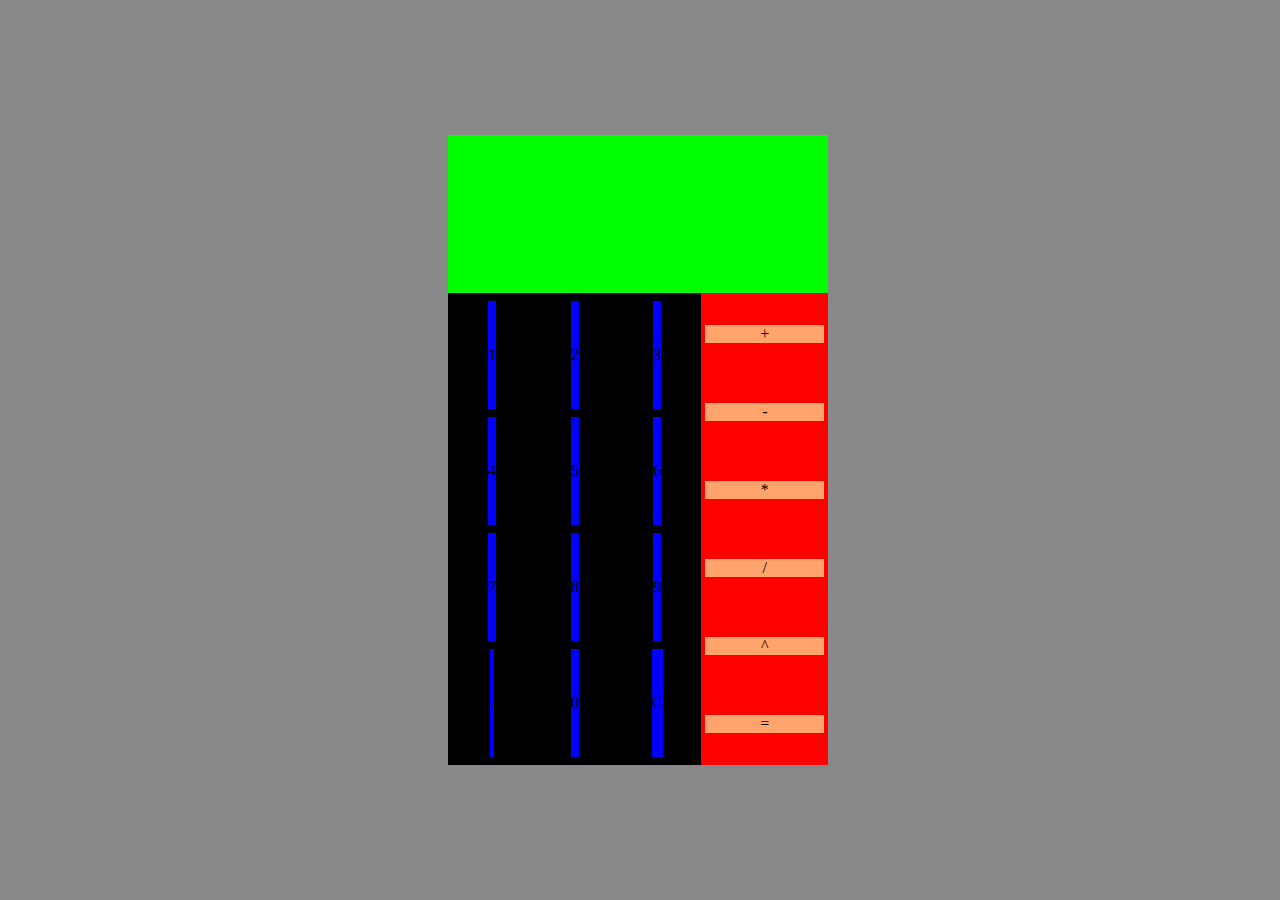
==== index.html @ 96d882b4 "Initial commit" ====
<!DOCTYPE html>
<html lang="en">
  <head>
    <meta charset="UTF-8">
    <link rel="stylesheet" href="main.css">
    <title>USPCodeLab Calculadora</title>
  </head>

  <body>
    <div class="container">
      <div class="calc">
        <div class="visor"></div>
        <div class="numpad">
          <div class="num_wrapper">
            <div id="number1" class="numbtn numpad-left numpad-top">1</div>
          </div>
          <div class="num_wrapper">
            <div id="number2" class="numbtn numpad-top">2</div>
          </div>
          <div class="num_wrapper">
            <div id="number3" class="numbtn numpad-top numpad-right">3</div>
          </div>
          <div class="num_wrapper">
            <div id="number4" class="numbtn numpad-left">4</div>
          </div>
          <div class="num_wrapper">
            <div id="number5" class="numbtn">5</div>
          </div>
          <div class="num_wrapper">
            <div id="number6" class="numbtn numpad-right">6</div>
          </div>
          <div class="num_wrapper">
            <div id="number7" class="numbtn numpad-left">7</div>
          </div>
          <div class="num_wrapper">
            <div id="number8" class="numbtn">8</div>
          </div>
          <div class="num_wrapper">
            <div id="number9" class="numbtn numpad-right">9</div>
          </div>
          <div class="num_wrapper">
            <div id="dot" class="numbtn numpad-left numpad-bottom">.</div>
          </div>
          <div class="num_wrapper">
            <div id="number0" class="numbtn numpad-bottom">0</div>
          </div>
          <div class="num_wrapper">
            <div id="clear" class="numbtn numpad-right numpad-bottom">C</div>
          </div>
        </div>
        <div class="oppad">
          <div class="op_wrapper">
            <div id="plus" class="opbtn">+</div>
          </div>
          <div class="op_wrapper">
            <div id="minus" class="opbtn">-</div>
          </div>
          <div class="op_wrapper">
            <div id="product" class="opbtn">*</div>
          </div>
          <div class="op_wrapper">
            <div id="division" class="opbtn">/</div>
          </div>
          <div class="op_wrapper">
            <div id="power" class="opbtn">^</div>
          </div>
          <div class="op_wrapper">
            <div id="equal" class="opbtn">=</div>
          </div>
        </div>
      </div>
    </div>
  </body>
</html>
---- main.css ----
body {
  margin: 0;
}

.container {
  display: flex;
  flex-flow: column;
  background: #888;

  justify-content: space-around;
  align-items: center;

  min-height: 100vh;
}

.calc {
  display: grid;
  grid-template-rows: 25% 75%;
  grid-template-columns: 66% 33%;

  max-width: 40%;
  min-width: 30%;

  max-height: 70vh;
  min-height: 70vh;
}

.visor {
  grid-row: 1 / 2;
  grid-column: 1 / 3;

  background: #00FF00;

  display: flex;
  justify-content: flex-end;
  align-items: center;

  flex-wrap: nowrap;
  overflow: auto;
}

.numpad {
  display: flex;
  flex-flow: row wrap;

  grid-row: 2 / 3;
  grid-column: 1 / 2;

  background: #000000;
}

.num_wrapper {
  flex: 1 1 33%;

  display: flex;
  flex-flow: column wrap;

  justify-content: space-around;
  align-items: center;
  align-content: center;
}

.numbtn {
  margin: 4px;
  flex: 1 1;
  background: #0000FF;
  text-align: center;
  align-self: stretch;

  display: flex;
  align-items: center;
  justify-content: center;
}

.numpad-left {
  margin-left: 8px;
}

.numpad-top {
  margin-top: 8px;
}

.numpad-bottom {
  margin-bottom: 8px;
}

.numpad-right {
  margin-right: 8px;
}

.oppad {
  display: flex;
  flex-flow: row wrap;
  justify-content: space-around;
  align-items: center;

  grid-row: 2 / 3;
  grid-column: 2 / 3;

  background: #FF0000;
}

.op_wrapper {
  flex: 1 1 100%;

  display: flex;
  flex-flow: column;
}

.opbtn {
  background: #ffa46d;
  text-align: center;
  align-self: stretch;
  margin: 4px 4px 0 4px;
}

.op_wrapper:last-child>.opbtn {
  margin-bottom: 4px;
}
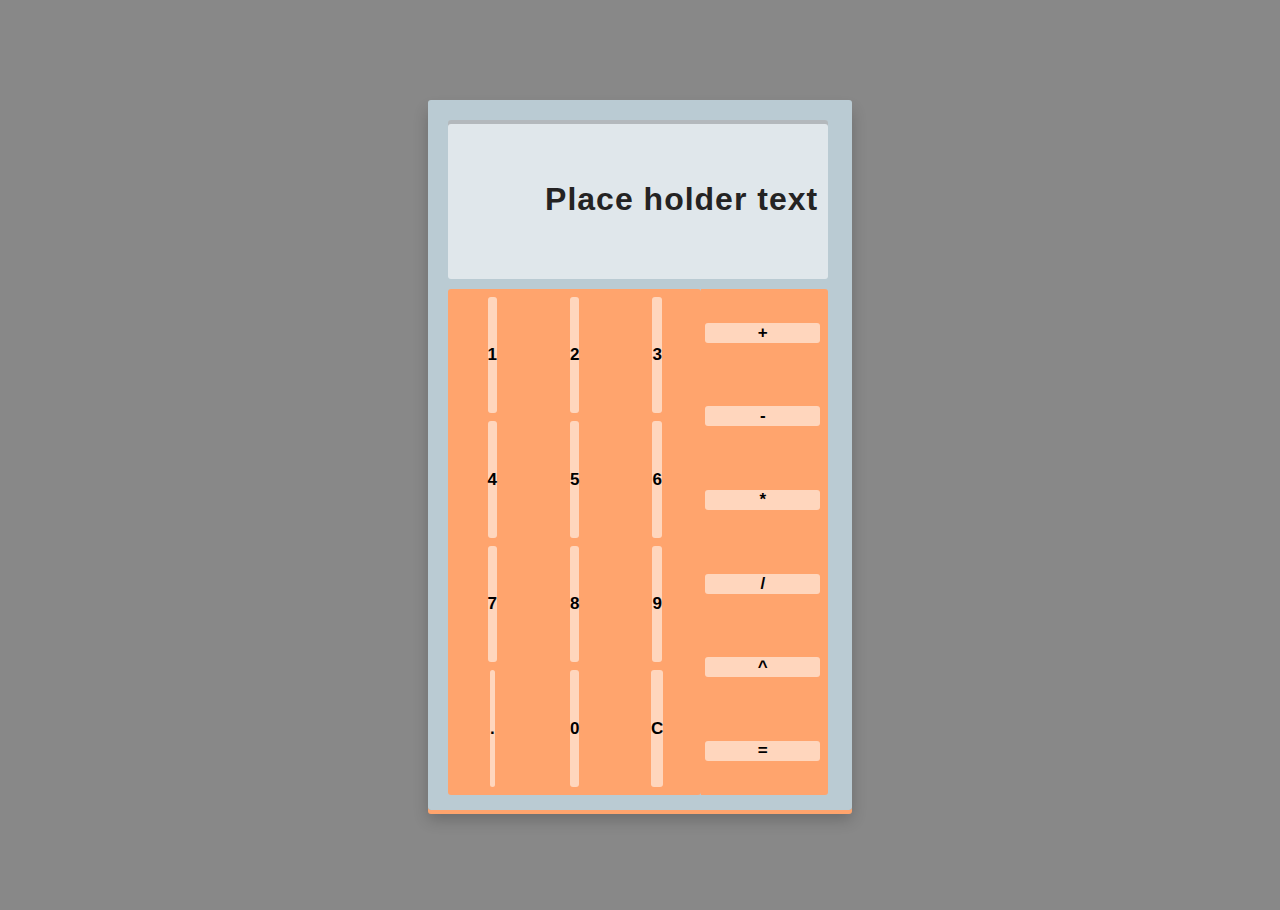
==== commit 37a2c921: "Design Tweaks" ====
--- a/index.html
+++ b/index.html
@@ -9,7 +9,9 @@
   <body>
     <div class="container">
       <div class="calc">
-        <div class="visor"></div>
+        <!-- Calculator screen -->
+        <div class="visor">Place holder text</div>
+        <!-- Calculator numpad -->
         <div class="numpad">
           <div class="num_wrapper">
             <div id="number1" class="numbtn numpad-left numpad-top">1</div>
@@ -48,6 +50,7 @@
             <div id="clear" class="numbtn numpad-right numpad-bottom">C</div>
           </div>
         </div>
+        <!-- Operations pad -->
         <div class="oppad">
           <div class="op_wrapper">
             <div id="plus" class="opbtn">+</div>
@@ -68,6 +71,7 @@
             <div id="equal" class="opbtn">=</div>
           </div>
         </div>
+
       </div>
     </div>
   </body>
--- a/main.css
+++ b/main.css
@@ -1,16 +1,19 @@
-body {
+* {
   margin: 0;
+  padding: 0;
+  font: bold 17px Arial, sans-serif;
 }
 
 .container {
   display: flex;
   flex-flow: column;
+  
+  min-height: 100vh;
   background: #888;
+  background-size: cover;
 
   justify-content: space-around;
   align-items: center;
-
-  min-height: 100vh;
 }
 
 .calc {
@@ -21,22 +24,35 @@
   max-width: 40%;
   min-width: 30%;
 
-  max-height: 70vh;
-  min-height: 70vh;
+  max-height: 75vh;
+  min-height: 75vh;
+
+  margin: 100px auto;
+  padding: 20px 20px 15px 20px;
+  
+  background: #D8F3FFA2;
+	border-radius: 3px;
+	box-shadow: 0px 4px #FFA46D, 0px 10px 15px rgba(0, 0, 0, 0.2);
 }
 
 .visor {
   grid-row: 1 / 2;
   grid-column: 1 / 3;
 
-  background: #00FF00;
-
-  display: flex;
-  justify-content: flex-end;
-  align-items: center;
-
-  flex-wrap: nowrap;
-  overflow: auto;
+  padding: 0 10px;
+  margin-bottom: 10px;
+	
+	background: #FFFFFF8C;
+	border-radius: 3px;
+  box-shadow: inset 0px 4px #00000033;
+  
+  display:flex;
+  justify-content:flex-end;
+  align-items:center;
+	
+	font-size: 32px;
+	color: #242323;
+	letter-spacing: 1px;
 }
 
 .numpad {
@@ -46,7 +62,8 @@
   grid-row: 2 / 3;
   grid-column: 1 / 2;
 
-  background: #000000;
+  background: #FFA46D;
+  border-radius: 3px;
 }
 
 .num_wrapper {
@@ -63,13 +80,15 @@
 .numbtn {
   margin: 4px;
   flex: 1 1;
-  background: #0000FF;
+  background: #FFFFFF8C;
   text-align: center;
   align-self: stretch;
 
   display: flex;
   align-items: center;
   justify-content: center;
+
+  border-radius: 3px;
 }
 
 .numpad-left {
@@ -91,13 +110,15 @@
 .oppad {
   display: flex;
   flex-flow: row wrap;
-  justify-content: space-around;
+  justify-content: space-around; 
   align-items: center;
 
   grid-row: 2 / 3;
   grid-column: 2 / 3;
 
-  background: #FF0000;
+  background: #FFA46D;
+  border-top-right-radius: 3px;
+  border-bottom-right-radius: 3px;
 }
 
 .op_wrapper {
@@ -108,10 +129,11 @@
 }
 
 .opbtn {
-  background: #ffa46d;
+  background: #FFFFFF8C;
   text-align: center;
   align-self: stretch;
-  margin: 4px 4px 0 4px;
+  margin: 4px 8px 0 4px;
+  border-radius: 3px;
 }
 
 .op_wrapper:last-child>.opbtn {
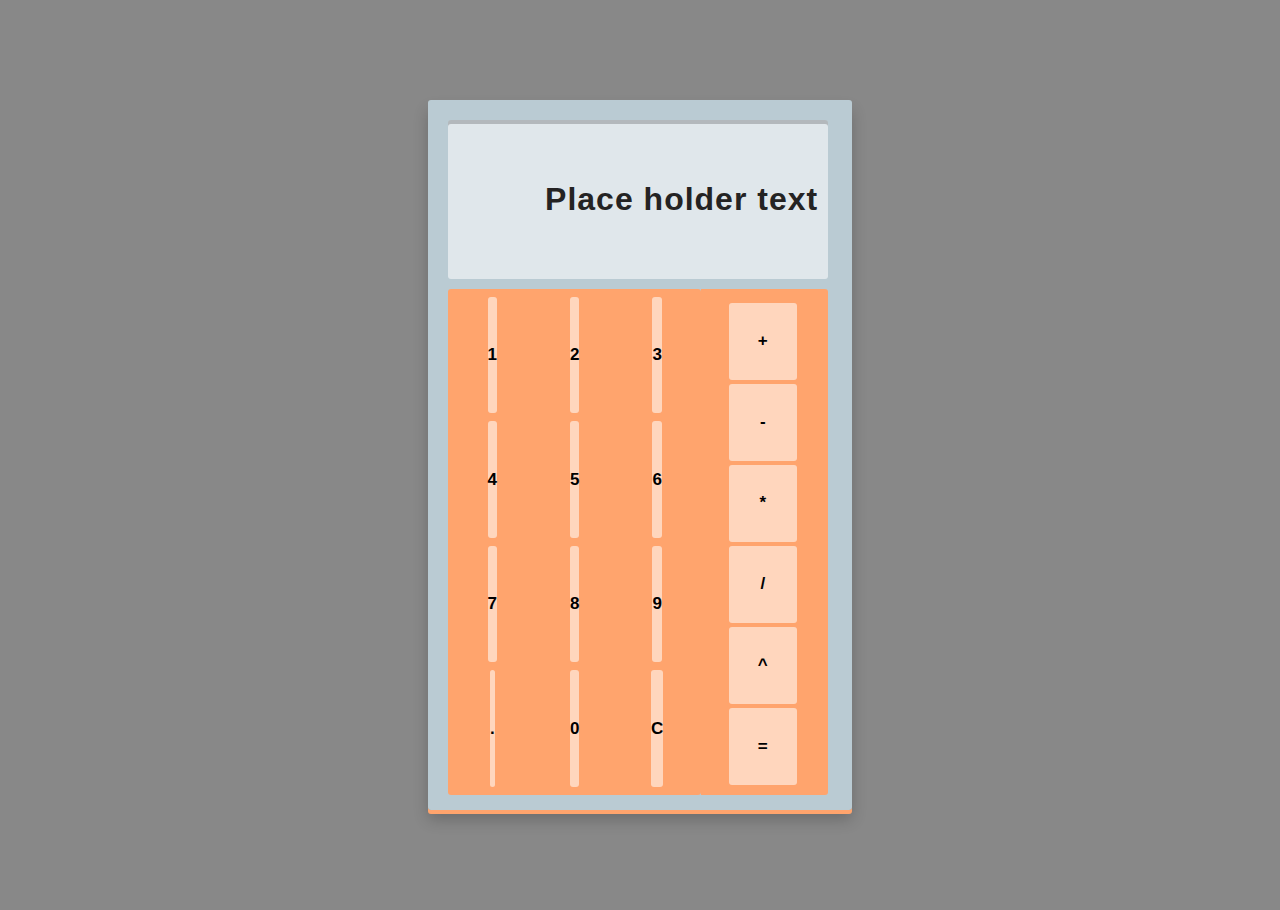
==== commit f89a0a78: "Operations pad ajustments" ====
--- a/index.html
+++ b/index.html
@@ -52,24 +52,24 @@
         </div>
         <!-- Operations pad -->
         <div class="oppad">
-          <div class="op_wrapper">
+          <!-- <div class="op_wrapper"> -->
             <div id="plus" class="opbtn">+</div>
-          </div>
-          <div class="op_wrapper">
+          <!-- </div> -->
+          <!-- <div class="op_wrapper"> -->
             <div id="minus" class="opbtn">-</div>
-          </div>
-          <div class="op_wrapper">
+          <!-- </div> -->
+          <!-- <div class="op_wrapper"> -->
             <div id="product" class="opbtn">*</div>
-          </div>
-          <div class="op_wrapper">
+          <!-- </div> -->
+          <!-- <div class="op_wrapper"> -->
             <div id="division" class="opbtn">/</div>
-          </div>
-          <div class="op_wrapper">
+          <!-- </div> -->
+          <!-- <div class="op_wrapper"> -->
             <div id="power" class="opbtn">^</div>
-          </div>
-          <div class="op_wrapper">
+          <!-- </div> -->
+          <!-- <div class="op_wrapper"> -->
             <div id="equal" class="opbtn">=</div>
-          </div>
+          <!-- </div> -->
         </div>
 
       </div>
--- a/main.css
+++ b/main.css
@@ -39,16 +39,16 @@
   grid-row: 1 / 2;
   grid-column: 1 / 3;
 
+  display:flex;
+  justify-content:flex-end;
+  align-items:center;
+
   padding: 0 10px;
   margin-bottom: 10px;
 	
 	background: #FFFFFF8C;
 	border-radius: 3px;
   box-shadow: inset 0px 4px #00000033;
-  
-  display:flex;
-  justify-content:flex-end;
-  align-items:center;
 	
 	font-size: 32px;
 	color: #242323;
@@ -91,6 +91,47 @@
   border-radius: 3px;
 }
 
+.oppad {
+  display: flex;
+  flex-direction: column;
+  justify-content: space-around; 
+  align-items: center;
+
+  grid-row: 2 / 3;
+  grid-column: 2 / 3;
+
+  background: #FFA46D;
+  border-top-right-radius: 3px;
+  border-bottom-right-radius: 3px;
+
+  padding: 10px;
+}
+
+/* .op_wrapper {
+  flex: 1 1 100%;
+
+  display: flex;
+  flex-flow: column;
+} */
+
+.opbtn {
+  flex: 1;
+  display: flex;
+  width: 4em;
+
+  background: #FFFFFF8C;
+  text-align: center;
+  /* align-self: stretch; */
+  margin: 4px 8px 0 4px;
+  border-radius: 3px;
+  align-items: center;
+  justify-content: center;
+}
+
+.op_wrapper:last-child>.opbtn {
+  margin-bottom: 4px;
+}
+
 .numpad-left {
   margin-left: 8px;
 }
@@ -105,38 +146,4 @@
 
 .numpad-right {
   margin-right: 8px;
-}
-
-.oppad {
-  display: flex;
-  flex-flow: row wrap;
-  justify-content: space-around; 
-  align-items: center;
-
-  grid-row: 2 / 3;
-  grid-column: 2 / 3;
-
-  background: #FFA46D;
-  border-top-right-radius: 3px;
-  border-bottom-right-radius: 3px;
-}
-
-.op_wrapper {
-  flex: 1 1 100%;
-
-  display: flex;
-  flex-flow: column;
-}
-
-.opbtn {
-  background: #FFFFFF8C;
-  text-align: center;
-  align-self: stretch;
-  margin: 4px 8px 0 4px;
-  border-radius: 3px;
-}
-
-.op_wrapper:last-child>.opbtn {
-  margin-bottom: 4px;
-}
-
+}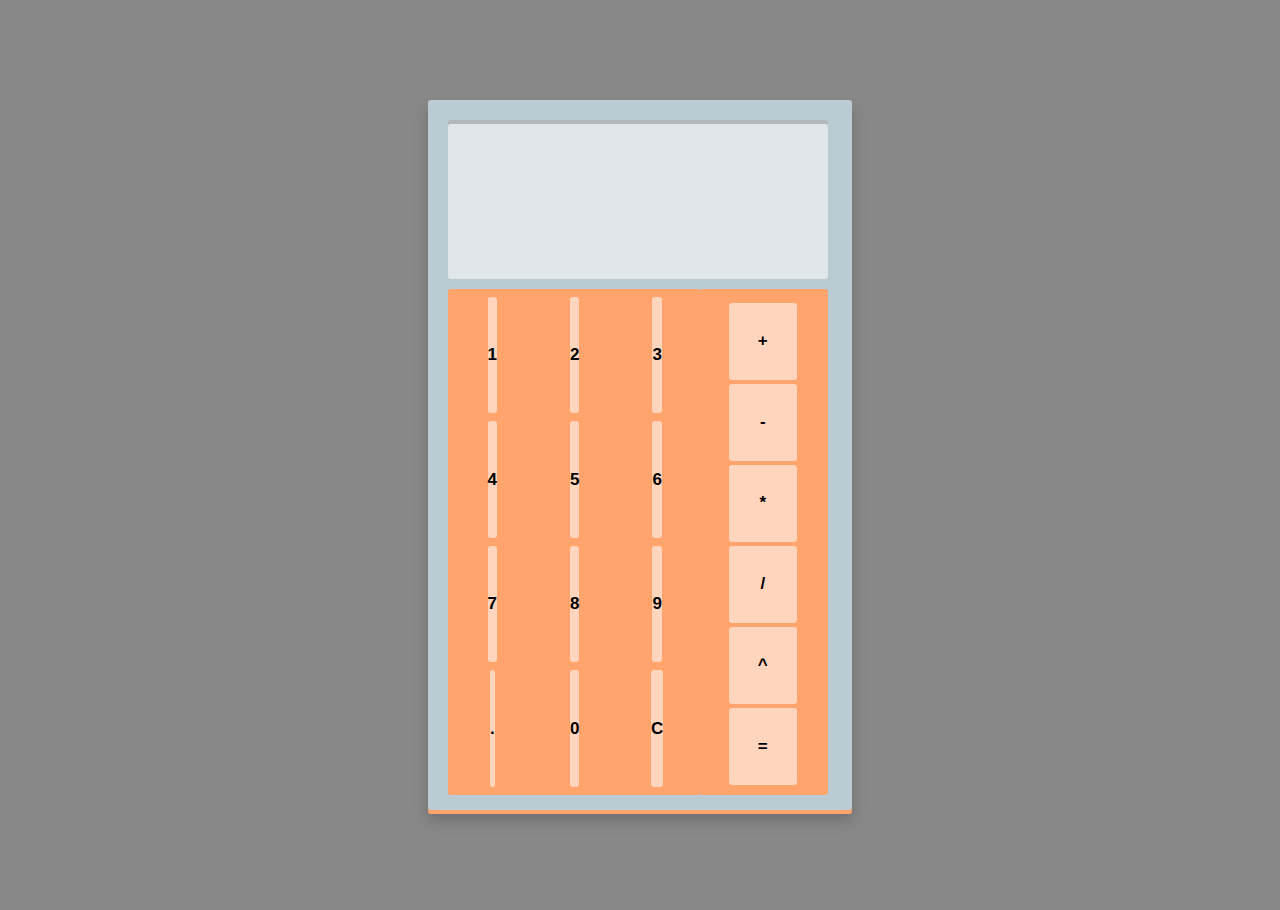
==== commit c1c1f8e2: "Add script tag" ====
--- a/index.html
+++ b/index.html
@@ -10,7 +10,7 @@
     <div class="container">
       <div class="calc">
         <!-- Calculator screen -->
-        <div class="visor">Place holder text</div>
+        <div class="visor"></div>
         <!-- Calculator numpad -->
         <div class="numpad">
           <div class="num_wrapper">
@@ -75,4 +75,7 @@
       </div>
     </div>
   </body>
+
+  <script src="calculator.js"></script>
+
 </html>
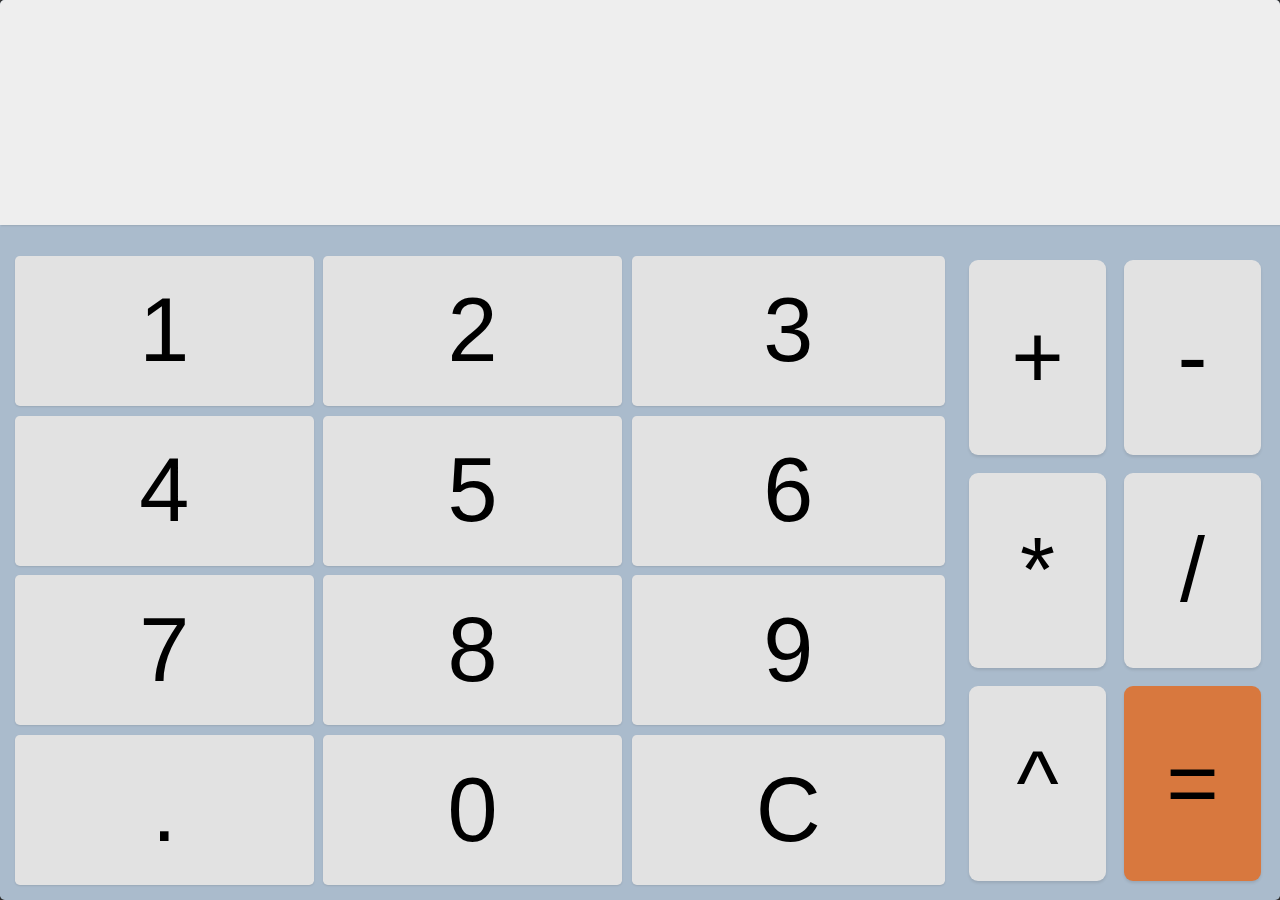
==== commit 3b68539d: "A new design" ====
--- a/index.html
+++ b/index.html
@@ -10,65 +10,103 @@
     <div class="container">
       <div class="calc">
         <!-- Calculator screen -->
-        <div class="visor"></div>
+        <div class="visorFrame">
+          <div class="visor"></div>
+        </div>
         <!-- Calculator numpad -->
         <div class="numpad">
-          <div class="num_wrapper">
-            <div id="number1" class="numbtn numpad-left numpad-top">1</div>
+          <div class="num_wrapper num1">
+            <div id="number1" class="numbtn numpad-left numpad-top">
+              <div class="cell">1</div>
+            </div>
           </div>
-          <div class="num_wrapper">
-            <div id="number2" class="numbtn numpad-top">2</div>
+          <div class="num_wrapper num2">
+            <div id="number2" class="numbtn numpad-top">
+              <div class="cell">2</div>
+            </div>
           </div>
-          <div class="num_wrapper">
-            <div id="number3" class="numbtn numpad-top numpad-right">3</div>
+          <div class="num_wrapper num3">
+            <div id="number3" class="numbtn numpad-top numpad-right">
+              <div class="cell">3</div>
+            </div>
           </div>
-          <div class="num_wrapper">
-            <div id="number4" class="numbtn numpad-left">4</div>
+          <div class="num_wrapper num4">
+            <div id="number4" class="numbtn numpad-left">
+              <div class="cell">4</div>
+            </div>
           </div>
-          <div class="num_wrapper">
-            <div id="number5" class="numbtn">5</div>
+          <div class="num_wrapper num5">
+            <div id="number5" class="numbtn">
+              <div class="cell">5</div>
+            </div>
           </div>
-          <div class="num_wrapper">
-            <div id="number6" class="numbtn numpad-right">6</div>
+          <div class="num_wrapper num6">
+            <div id="number6" class="numbtn numpad-right">
+              <div class="cell">6</div>
+            </div>
           </div>
-          <div class="num_wrapper">
-            <div id="number7" class="numbtn numpad-left">7</div>
+          <div class="num_wrapper num7">
+            <div id="number7" class="numbtn numpad-left">
+              <div class="cell">7</div>
+            </div>
           </div>
-          <div class="num_wrapper">
-            <div id="number8" class="numbtn">8</div>
+          <div class="num_wrapper num8">
+            <div id="number8" class="numbtn">
+                <div class="cell">8</div>
+            </div>
           </div>
-          <div class="num_wrapper">
-            <div id="number9" class="numbtn numpad-right">9</div>
+          <div class="num_wrapper num9">
+            <div id="number9" class="numbtn numpad-right">
+                <div class="cell">9</div>
+            </div>
           </div>
-          <div class="num_wrapper">
-            <div id="dot" class="numbtn numpad-left numpad-bottom">.</div>
+          <div class="num_wrapper dot">
+            <div id="dot" class="numbtn numpad-left numpad-bottom">
+                <div class="cell">.</div>
+            </div>
           </div>
-          <div class="num_wrapper">
-            <div id="number0" class="numbtn numpad-bottom">0</div>
+          <div class="num_wrapper num0">
+            <div id="number0" class="numbtn numpad-bottom">
+                <div class="cell">0</div>
+            </div>
           </div>
-          <div class="num_wrapper">
-            <div id="clear" class="numbtn numpad-right numpad-bottom">C</div>
+          <div class="num_wrapper clear">
+            <div id="clear" class="numbtn numpad-right numpad-bottom">
+                <div class="cell">C</div>
+            </div>
           </div>
         </div>
         <!-- Operations pad -->
         <div class="oppad">
           <!-- <div class="op_wrapper"> -->
-            <div id="plus" class="opbtn">+</div>
+            <div id="plus" class="opbtn">
+                <div class="cell">+</div>
+            </div>
           <!-- </div> -->
           <!-- <div class="op_wrapper"> -->
-            <div id="minus" class="opbtn">-</div>
+            <div id="minus" class="opbtn">
+                <div class="cell">-</div>
+            </div>
           <!-- </div> -->
           <!-- <div class="op_wrapper"> -->
-            <div id="product" class="opbtn">*</div>
+            <div id="product" class="opbtn">
+                <div class="cell">*</div>
+            </div>
           <!-- </div> -->
           <!-- <div class="op_wrapper"> -->
-            <div id="division" class="opbtn">/</div>
+            <div id="division" class="opbtn">
+                <div class="cell">/</div>
+            </div>
           <!-- </div> -->
           <!-- <div class="op_wrapper"> -->
-            <div id="power" class="opbtn">^</div>
+            <div id="power" class="opbtn">
+                <div class="cell">^</div>
+            </div>
           <!-- </div> -->
           <!-- <div class="op_wrapper"> -->
-            <div id="equal" class="opbtn">=</div>
+            <div id="equal" class="opbtn">
+                <div class="cell">=</div>
+            </div>
           <!-- </div> -->
         </div>
 
--- a/main.css
+++ b/main.css
@@ -1,149 +1,118 @@
-* {
-  margin: 0;
-  padding: 0;
-  font: bold 17px Arial, sans-serif;
-}
+:root {
+	--orangeUCL: #FFA46D;
+  }
+  
+  html, body {
+	  display: grid;
+	  margin: 0;
+	  background-color: #333;
+  
+  }
+  
 
-.container {
-  display: flex;
-  flex-flow: column;
+  .container {
+	  background-color: #ABC;
+	  box-shadow: 0px 10px 15px rgba(0, 0, 0, 0.2);
+	  border-radius: 0.3em;
+	  display: grid;
+	  min-width: 28em;
+	  height:100vh;
+  }
   
-  min-height: 100vh;
-  background: #888;
-  background-size: cover;
+  .calc {
+	  display: grid;
+	  grid-template-columns: 75% 25%;
+	  grid-template-rows: 25vh 1em auto;
+  }
+  
+  .visorFrame {
+	  grid-column-start: 1;
+	  grid-column-end: 3;
+	  grid-row-start: 1;
+	  grid-row-end: 2;
+	  background-color: #EEE;
+	  box-shadow: 1px 1px 2px rgba(0, 0, 0, 0.1);
+	  border-radius: 0.3em 0.3em 0em 0em;
+  }
+  
+  .numpad {
+	  grid-column-start: 1;
+	  grid-column-end: 2;
+	  grid-row-start: 3;
+	  grid-row-end: 4;
+	  padding: 10px;
+	  display: inline-grid;
+	  grid-template-columns: auto auto auto;
+	  grid-template-rows: auto auto auto auto;
+  }
+  
+  .oppad {
+	  grid-column-start: 2;
+	  grid-column-end: 3;
+	  grid-row-start: 3;
+	  grid-row-end: 4;
+	  padding: 10px 10px 10px 0px;
+	  display: inline-grid;
+	  grid-template-columns: auto auto;
+	  grid-template-rows: auto auto auto;
+  }
 
-  justify-content: space-around;
-  align-items: center;
-}
+  .numbtn, .opbtn{
+  	height: 100%;
+  	width: 100%;
+  	font-size: 10vh;
+  	text-align:center;
+  	font-family: "Arial";
+  	font-style: bold;
+  	display: inline-grid;
+  }
 
-.calc {
-  display: grid;
-  grid-template-rows: 25% 75%;
-  grid-template-columns: 66% 33%;
+  .num_wrapper {
+  	background-color: #E2E2E2;
+  	box-shadow: 0px 1px 2px rgba(0, 0, 0, 0.1);
+  	border-radius: 0.3em;
+  	margin: 0.3em;
+  	width: auto;
+  }
 
-  max-width: 40%;
-  min-width: 30%;
+  .num_wrapper:hover, .opbtn:hover {
+  	background-color: #EAEAEA;
+  }
 
-  max-height: 75vh;
-  min-height: 75vh;
+  .num_wrapper:active, .opbtn:active {
+  	background-color: #EEE;
+  }
 
-  margin: 100px auto;
-  padding: 20px 20px 15px 20px;
-  
-  background: #D8F3FFA2;
-	border-radius: 3px;
-	box-shadow: 0px 4px #FFA46D, 0px 10px 15px rgba(0, 0, 0, 0.2);
-}
+  .opbtn {
+  	background-color: #E2E2E2 ;
+  	box-shadow: 0px 2px 3px rgba(0, 0, 0, 0.1);
+  	margin: 0.1em;
+  	height: auto;
+  	width: auto;
+  	border-radius: 0.1em;
+  }
 
-.visor {
-  grid-row: 1 / 2;
-  grid-column: 1 / 3;
+  .visor {
+  	font-size: 20vh;
+  	text-align: end;
+  	font-family: "Arial";
+  	font-style: bold;
+  	overflow: hidden;
+  	margin-right: 2vh;
+  }
 
-  display:flex;
-  justify-content:flex-end;
-  align-items:center;
+  #equal {
+  	background-color: #d8783e;
+  }
 
-  padding: 0 10px;
-  margin-bottom: 10px;
-	
-	background: #FFFFFF8C;
-	border-radius: 3px;
-  box-shadow: inset 0px 4px #00000033;
-	
-	font-size: 32px;
-	color: #242323;
-	letter-spacing: 1px;
-}
+  #equal:hover {
+  	background-color:  #FFA46D;
+  }
 
-.numpad {
-  display: flex;
-  flex-flow: row wrap;
+  #equal:active {
+  	background-color: #ff9e63;
+  }
 
-  grid-row: 2 / 3;
-  grid-column: 1 / 2;
-
-  background: #FFA46D;
-  border-radius: 3px;
-}
-
-.num_wrapper {
-  flex: 1 1 33%;
-
-  display: flex;
-  flex-flow: column wrap;
-
-  justify-content: space-around;
-  align-items: center;
-  align-content: center;
-}
-
-.numbtn {
-  margin: 4px;
-  flex: 1 1;
-  background: #FFFFFF8C;
-  text-align: center;
-  align-self: stretch;
-
-  display: flex;
-  align-items: center;
-  justify-content: center;
-
-  border-radius: 3px;
-}
-
-.oppad {
-  display: flex;
-  flex-direction: column;
-  justify-content: space-around; 
-  align-items: center;
-
-  grid-row: 2 / 3;
-  grid-column: 2 / 3;
-
-  background: #FFA46D;
-  border-top-right-radius: 3px;
-  border-bottom-right-radius: 3px;
-
-  padding: 10px;
-}
-
-/* .op_wrapper {
-  flex: 1 1 100%;
-
-  display: flex;
-  flex-flow: column;
-} */
-
-.opbtn {
-  flex: 1;
-  display: flex;
-  width: 4em;
-
-  background: #FFFFFF8C;
-  text-align: center;
-  /* align-self: stretch; */
-  margin: 4px 8px 0 4px;
-  border-radius: 3px;
-  align-items: center;
-  justify-content: center;
-}
-
-.op_wrapper:last-child>.opbtn {
-  margin-bottom: 4px;
-}
-
-.numpad-left {
-  margin-left: 8px;
-}
-
-.numpad-top {
-  margin-top: 8px;
-}
-
-.numpad-bottom {
-  margin-bottom: 8px;
-}
-
-.numpad-right {
-  margin-right: 8px;
-}+  .cell {
+  	align-self:center;
+  }